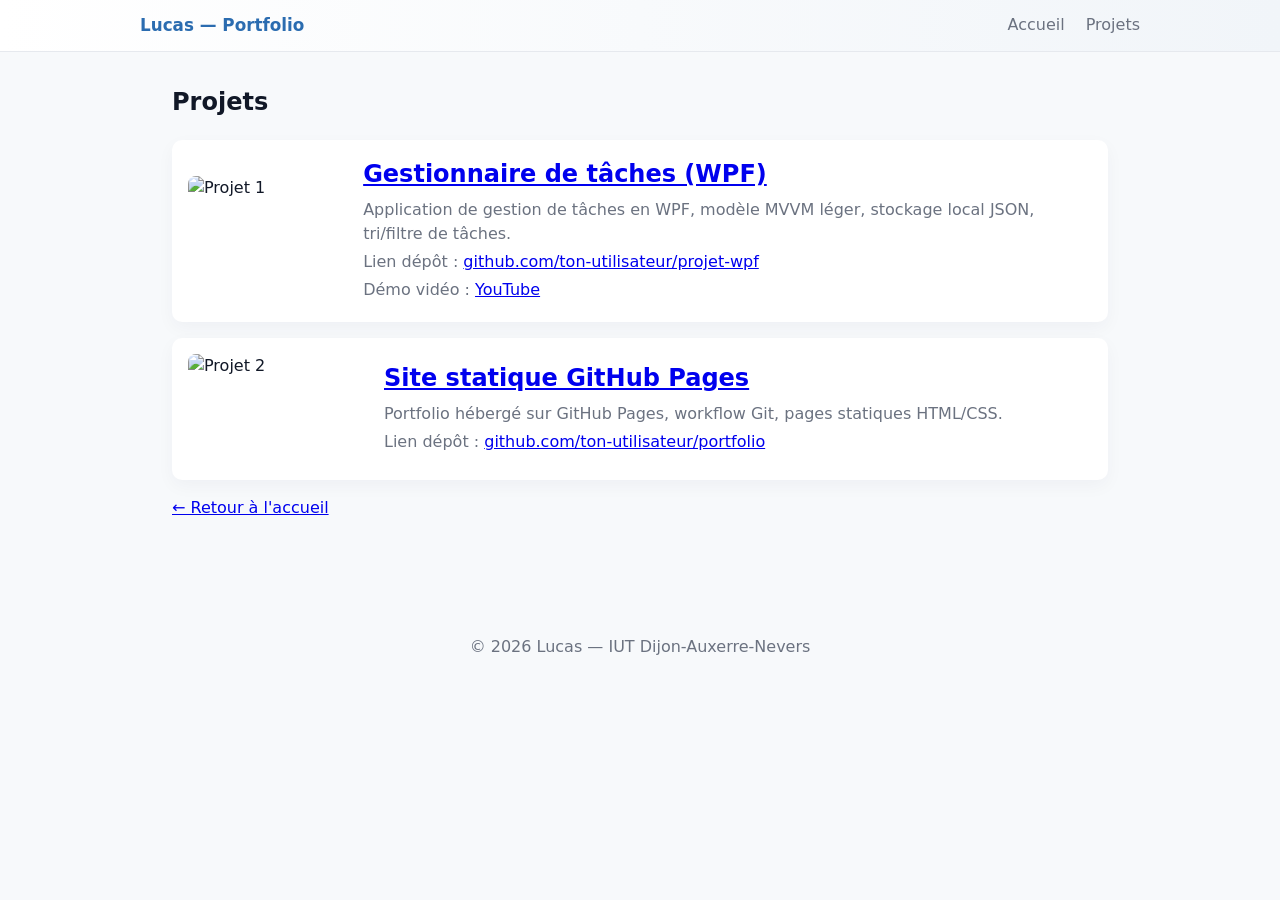
==== projets.html @ 8bc0032c "Implementation page web" ====
<!doctype html>
<html lang="fr">
<head>
<meta charset="utf-8">
<meta name="viewport" content="width=device-width,initial-scale=1">
<title>Projets — Lucas</title>
<link rel="stylesheet" href="style.css">
</head>
<body>
<header class="site-header">
<div class="container header-inner">
<a class="brand" href="index.html">Lucas — Portfolio</a>
<nav class="main-nav">
<a href="index.html">Accueil</a>
<a href="projets.html">Projets</a>
</nav>
</div>
</header>

<main class="container">
<section class="projects-list">
<h1>Projets</h1>

<article class="project-card">
<img src="images/projet1.jpg" alt="Projet 1">
<div class="project-body">
<h2><a href="projet1.html">Gestionnaire de tâches (WPF)</a></h2>
<p>Application de gestion de tâches en WPF, modèle MVVM léger, stockage local JSON, tri/filtre de tâches.</p>
<p>Lien dépôt : <a href="https://github.com/ton-utilisateur/projet-wpf" target="_blank" rel="noopener">github.com/ton-utilisateur/projet-wpf</a></p>
<p>Démo vidéo : <a href="https://www.youtube.com/watch?v=EXEMPLE" target="_blank" rel="noopener">YouTube</a></p>
</div>
</article>

<article class="project-card">
<img src="images/projet2.jpg" alt="Projet 2">
<div class="project-body">
<h2><a href="projet2.html">Site statique GitHub Pages</a></h2>
<p>Portfolio hébergé sur GitHub Pages, workflow Git, pages statiques HTML/CSS.</p>
<p>Lien dépôt : <a href="https://github.com/ton-utilisateur/portfolio" target="_blank" rel="noopener">github.com/ton-utilisateur/portfolio</a></p>
</div>
</article>

<p class="back"><a href="index.html">← Retour à l'accueil</a></p>
</section>
</main>

<footer class="site-footer">
<div class="container">
<p>© 2026 Lucas — IUT Dijon-Auxerre-Nevers</p>
</div>
</footer>
</body>
</html>
---- style.css ----
/* style.css */
:root{
--accent:#2b6cb0;
--muted:#6b7280;
--bg:#f7f9fb;
--card:#ffffff;
--gap:1.1rem;
--radius:10px;
}
*{box-sizing:border-box}
html,body{height:100%}
body{
font-family:Inter, system-ui, -apple-system, "Segoe UI", Roboto, "Helvetica Neue", Arial;
background:var(--bg);
color:#111827;
margin:0;
line-height:1.5;
}
.container{max-width:1000px;margin:0 auto;padding:2rem;}

.site-header{background:linear-gradient(90deg, #ffffff, #f1f5f9);border-bottom:1px solid #e6e9ee}
.header-inner{display:flex;align-items:center;justify-content:space-between;padding:0.8rem 0}
.brand{font-weight:700;color:var(--accent);text-decoration:none;font-size:1.05rem}
.main-nav a{margin-left:1rem;color:var(--muted);text-decoration:none}
.main-nav a:hover{color:var(--accent)}

.hero{display:flex;gap:var(--gap);align-items:center;padding:2rem 0}
.profile-pic{width:140px;height:140px;object-fit:cover;border-radius:12px;border:4px solid #fff;box-shadow:0 6px 18px rgba(43,108,176,0.12)}
.hero-text h1{margin:0 0 0.4rem 0;font-size:1.6rem}
.intro{color:var(--muted);margin:0 0 1rem 0}

.btn{display:inline-block;padding:0.5rem 0.9rem;background:var(--accent);color:#fff;border-radius:8px;text-decoration:none}
.btn.ghost{background:transparent;border:1px solid #dbe7f6;color:var(--accent);margin-left:0.5rem}

.competences{margin-top:2rem;padding:1.2rem;background:var(--card);border-radius:var(--radius);box-shadow:0 6px 18px rgba(9,30,66,0.04)}
.skills-grid{display:grid;grid-template-columns:repeat(auto-fit,minmax(200px,1fr));gap:1rem}
.skill h3{margin:0 0 0.3rem 0}
.skill p{margin:0;color:var(--muted)}

.projects-list h1{margin-top:0}
.project-card{display:flex;gap:1rem;background:var(--card);padding:1rem;border-radius:10px;margin-bottom:1rem;align-items:center;box-shadow:0 6px 18px rgba(9,30,66,0.04)}
.project-card img{width:180px;height:110px;object-fit:cover;border-radius:8px}
.project-body h2{margin:0 0 0.4rem 0}
.project-body p{margin:0.25rem 0;color:var(--muted)}

.project-detail img.project-hero{width:100%;max-height:360px;object-fit:cover;border-radius:8px;margin:0.6rem 0}

.back{margin-top:1rem}
.footer, .site-footer{padding:1.2rem 0;color:var(--muted);text-align:center}
.site-footer a{color:var(--accent);text-decoration:none}

@media (max-width:800px){
.hero{flex-direction:column;align-items:flex-start}
.project-card{flex-direction:column;align-items:flex-start}
.profile-pic{width:120px;height:120px}
}
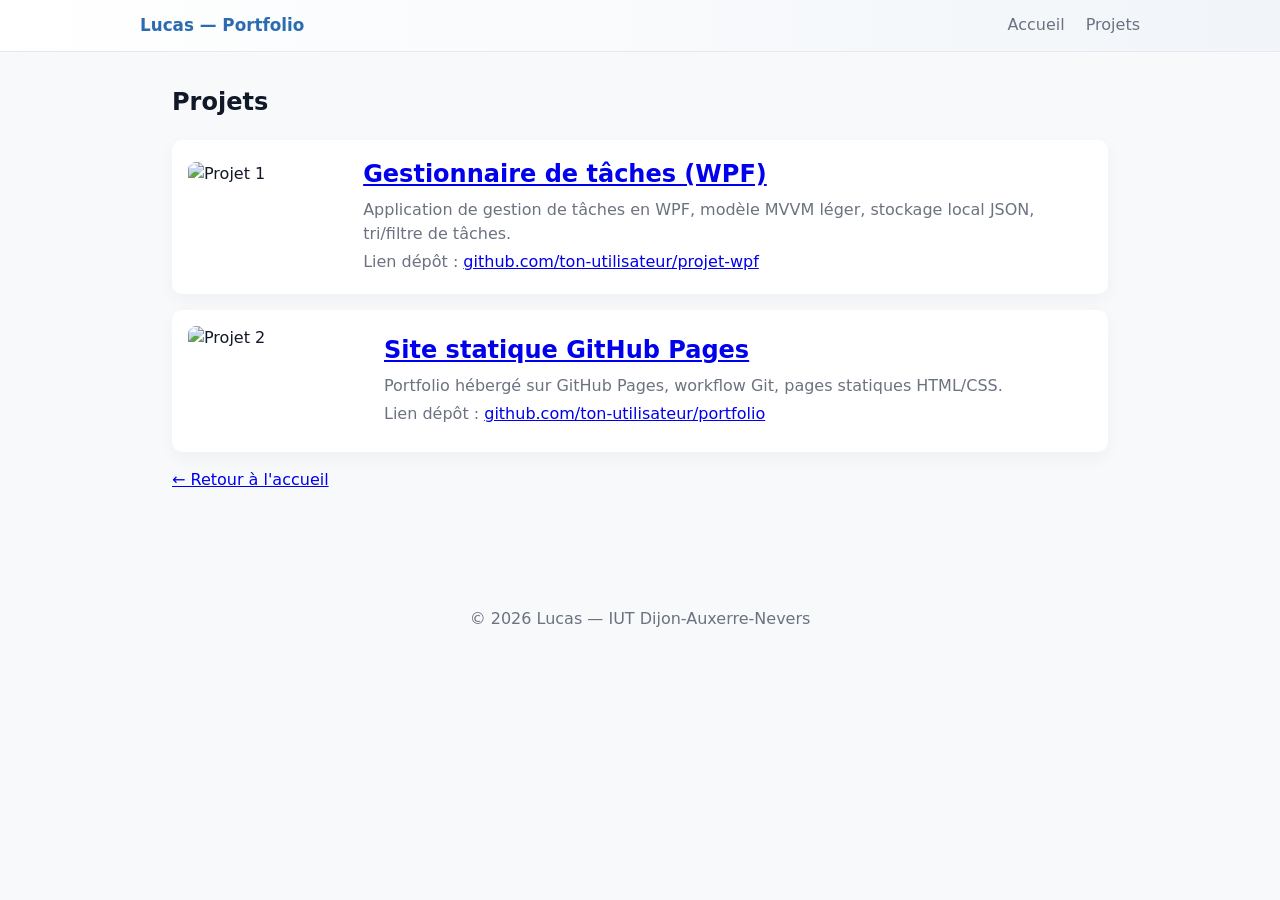
==== commit 80dda366: "Implementation page web" ====
--- a/projets.html
+++ b/projets.html
@@ -26,8 +26,7 @@
 <div class="project-body">
 <h2><a href="projet1.html">Gestionnaire de tâches (WPF)</a></h2>
 <p>Application de gestion de tâches en WPF, modèle MVVM léger, stockage local JSON, tri/filtre de tâches.</p>
-<p>Lien dépôt : <a href="https://github.com/ton-utilisateur/projet-wpf" target="_blank" rel="noopener">github.com/ton-utilisateur/projet-wpf</a></p>
-<p>Démo vidéo : <a href="https://www.youtube.com/watch?v=EXEMPLE" target="_blank" rel="noopener">YouTube</a></p>
+<p>Lien dépôt : <a href="https://github.com/lucaskizoaa68-coder/Portfolio-Github" target="_blank" rel="noopener">github.com/ton-utilisateur/projet-wpf</a></p>
 </div>
 </article>
 
@@ -36,7 +35,7 @@
 <div class="project-body">
 <h2><a href="projet2.html">Site statique GitHub Pages</a></h2>
 <p>Portfolio hébergé sur GitHub Pages, workflow Git, pages statiques HTML/CSS.</p>
-<p>Lien dépôt : <a href="https://github.com/ton-utilisateur/portfolio" target="_blank" rel="noopener">github.com/ton-utilisateur/portfolio</a></p>
+<p>Lien dépôt : <a href="https://github.com/lucaskizoaa68-coder/Portfolio-Github" target="_blank" rel="noopener">github.com/ton-utilisateur/portfolio</a></p>
 </div>
 </article>
 
